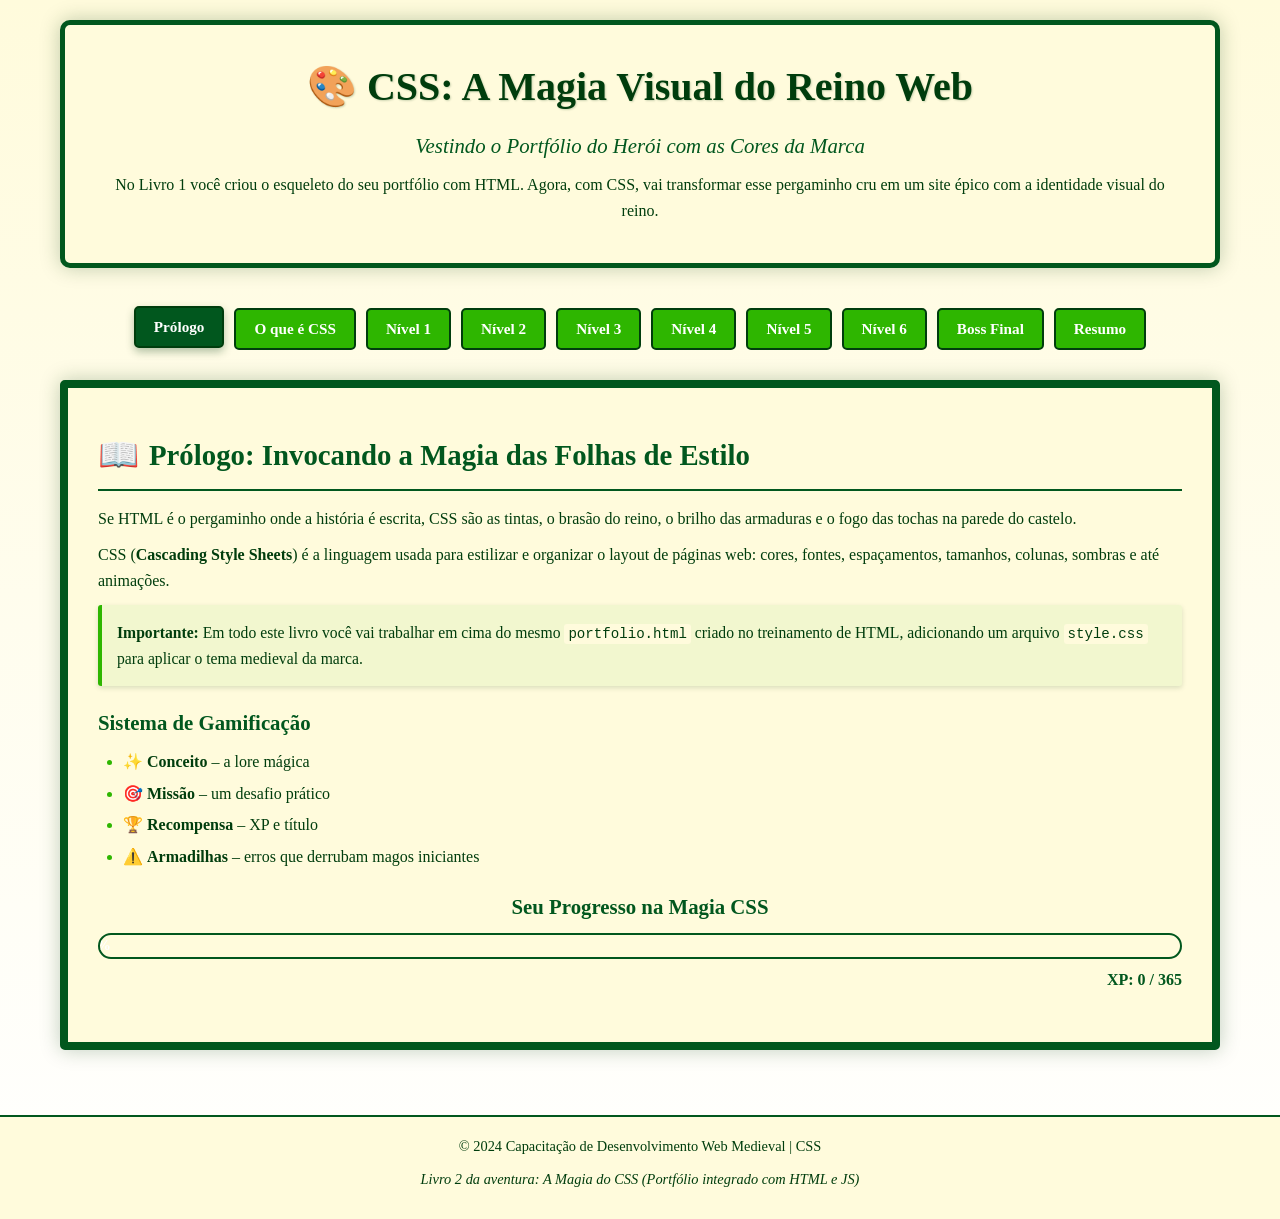
==== capacitação-css.html @ ad90af97 "versão inicial do acampamento" ====
<!DOCTYPE html>
<html lang="pt-BR">
<head>
  <meta charset="UTF-8">
  <meta name="viewport" content="width=device-width, initial-scale=1.0">
  <title>CSS: A Magia Visual do Reino Web</title>
  <style>
    /* PALETA DA MARCA
      Verde principal:      #2EB600
      Verde auxiliar:       #3FCC10
      Verde escuro:         #003D0D
      Verde escuro aux.:    #01571E
      Branco principal:     #FFFBDC
      Branco auxiliar:      #FFFFFF
    */

    * {
      margin: 0;
      padding: 0;
      box-sizing: border-box;
    }

    body {
      background: linear-gradient(to bottom, #FFFBDC, #FFFFFF);
      font-family: 'IM Fell English', serif;
      color: #003D0D;
      line-height: 1.6;
    }

    .reino {
      max-width: 1200px;
      margin: 0 auto;
      padding: 20px;
    }

    header {
      text-align: center;
      margin-bottom: 40px;
      padding: 30px;
      background: #FFFBDC;
      border: 5px solid #01571E;
      box-shadow: 0 0 20px rgba(0, 61, 13, 0.25);
      border-radius: 10px;
    }

    h1 {
      font-size: 2.5em;
      color: #003D0D;
      margin-bottom: 10px;
      text-shadow: 1px 1px 2px rgba(0, 61, 13, 0.2);
    }

    .subtitulo {
      font-size: 1.3em;
      color: #01571E;
      font-style: italic;
    }

    .nav-tabs {
      display: flex;
      gap: 10px;
      margin: 30px 0;
      flex-wrap: wrap;
      justify-content: center;
    }

    .nav-tabs button {
      padding: 10px 18px;
      background: #2EB600;
      color: #FFFFFF;
      border: 2px solid #003D0D;
      border-radius: 5px;
      cursor: pointer;
      font-size: 0.95em;
      font-family: 'Cinzel', serif;
      font-weight: bold;
      transition: all 0.3s;
    }

    .nav-tabs button:hover,
    .nav-tabs button.active {
      background: #01571E;
      transform: translateY(-2px);
      box-shadow: 0 4px 8px rgba(0, 61, 13, 0.3);
    }

    .nivel {
      display: none;
      background: #FFFBDC;
      padding: 30px;
      margin: 20px 0;
      border: 8px solid #01571E;
      box-shadow: 0 0 20px rgba(0, 61, 13, 0.25);
      border-radius: 5px;
      animation: fadeIn 0.4s ease-in;
    }

    .nivel.active {
      display: block;
    }

    @keyframes fadeIn {
      from { opacity: 0; transform: translateY(20px); }
      to { opacity: 1; transform: translateY(0); }
    }

    h2 {
      font-size: 1.8em;
      color: #01571E;
      margin: 10px 0 15px;
      border-bottom: 2px solid #01571E;
      padding-bottom: 8px;
      display: flex;
      align-items: center;
      gap: 10px;
    }

    h3 {
      font-size: 1.3em;
      color: #01571E;
      margin: 20px 0 10px;
    }

    h4 {
      font-size: 1.1em;
      margin: 12px 0 6px;
      color: #003D0D;
    }

    p {
      margin-bottom: 10px;
      font-size: 1em;
    }

    ul, ol {
      margin-left: 25px;
      margin-bottom: 15px;
    }

    li {
      margin-bottom: 6px;
    }

    ul li::marker {
      color: #2EB600;
    }

    ol li::marker {
      color: #2EB600;
      font-weight: bold;
    }

    .card {
      background: #FFFFFF;
      border-left: 4px solid #01571E;
      padding: 15px;
      margin: 12px 0;
      border-radius: 3px;
      box-shadow: 0 2px 5px rgba(0, 61, 13, 0.15);
      font-size: 0.98em;
    }

    .conceito   { border-left-color: #2EB600; background: rgba(46, 182, 0, 0.06); }
    .desafio    { border-left-color: #3FCC10; background: rgba(63, 204, 16, 0.07); }
    .recompensa { border-left-color: #01571E; background: rgba(1, 87, 30, 0.06); }
    .armadilha  { border-left-color: #003D0D; background: rgba(0, 61, 13, 0.06); }

    pre {
      background: #FFFBDC;
      padding: 12px;
      border-left: 4px solid #01571E;
      margin: 12px 0;
      overflow-x: auto;
      border-radius: 3px;
      font-family: "Courier New", monospace;
      font-size: 0.9em;
      color: #003D0D;
    }

    code {
      background: #FFFBDC;
      padding: 2px 4px;
      border-radius: 3px;
      font-family: "Courier New", monospace;
      font-size: 0.9em;
      color: #003D0D;
    }

    table {
      width: 100%;
      border-collapse: collapse;
      margin: 15px 0;
      font-size: 0.95em;
    }

    th, td {
      border: 1px solid #01571E;
      padding: 8px 10px;
      text-align: left;
    }

    th {
      background: #01571E;
      color: #FFFBDC;
    }

    tr:nth-child(even) {
      background: rgba(46, 182, 0, 0.06);
    }

    .progress-section {
      margin: 20px 0;
      text-align: center;
    }

    .progress-bar {
      width: 100%;
      height: 26px;
      background: #FFFBDC;
      border: 2px solid #01571E;
      border-radius: 13px;
      overflow: hidden;
      margin: 8px 0;
    }

    .progress-fill {
      height: 100%;
      background: linear-gradient(to right, #2EB600, #3FCC10);
      width: 0%;
      display: flex;
      align-items: center;
      justify-content: center;
      color: #FFFFFF;
      font-weight: bold;
      font-size: 0.9em;
      transition: width 0.3s;
    }

    .xp-counter {
      text-align: right;
      font-size: 1em;
      color: #01571E;
      font-weight: bold;
      margin-top: 5px;
    }

    footer {
      text-align: center;
      padding: 18px;
      margin-top: 25px;
      border-top: 2px solid #01571E;
      color: #003D0D;
      font-size: 0.9em;
      background: #FFFBDC;
    }

    .emoji { font-size: 1.15em; }

    @media (max-width: 768px) {
      .nav-tabs { flex-direction: column; }
      .nav-tabs button { width: 100%; }
      h1 { font-size: 2em; }
      h2 { font-size: 1.4em; }
      .nivel { padding: 20px; }
      pre { font-size: 0.8em; }
    }

    @import url('https://fonts.googleapis.com/css2?family=Cinzel:wght@400;700&family=IM+Fell+English&display=swap');
  </style>
</head>
<body>
  <div class="reino">
    <header>
      <h1>🎨 CSS: A Magia Visual do Reino Web</h1>
      <p class="subtitulo">Vestindo o Portfólio do Herói com as Cores da Marca</p>
      <p style="margin-top:10px;">
        No Livro 1 você criou o esqueleto do seu portfólio com HTML. Agora, com CSS, 
        vai transformar esse pergaminho cru em um site épico com a identidade visual do reino.
      </p>
    </header>

    <div class="nav-tabs">
      <button class="nav-btn active" data-target="intro">Prólogo</button>
      <button class="nav-btn" data-target="conceito">O que é CSS</button>
      <button class="nav-btn" data-target="nivel1">Nível 1</button>
      <button class="nav-btn" data-target="nivel2">Nível 2</button>
      <button class="nav-btn" data-target="nivel3">Nível 3</button>
      <button class="nav-btn" data-target="nivel4">Nível 4</button>
      <button class="nav-btn" data-target="nivel5">Nível 5</button>
      <button class="nav-btn" data-target="nivel6">Nível 6</button>
      <button class="nav-btn" data-target="boss">Boss Final</button>
      <button class="nav-btn" data-target="resumo">Resumo</button>
    </div>

    <!-- INTRO -->
    <div class="nivel active" id="intro">
      <h2><span class="emoji">📖</span>Prólogo: Invocando a Magia das Folhas de Estilo</h2>
      <p>
        Se HTML é o pergaminho onde a história é escrita, CSS são as tintas, o brasão do reino, 
        o brilho das armaduras e o fogo das tochas na parede do castelo.
      </p>
      <p>
        CSS (<strong>Cascading Style Sheets</strong>) é a linguagem usada para estilizar e organizar o 
        layout de páginas web: cores, fontes, espaçamentos, tamanhos, colunas, sombras e até animações.
      </p>

      <div class="card conceito">
        <strong>Importante:</strong> Em todo este livro você vai trabalhar em cima do mesmo 
        <code>portfolio.html</code> criado no treinamento de HTML, adicionando um arquivo <code>style.css</code> 
        para aplicar o tema medieval da marca.
      </div>

      <h3>Sistema de Gamificação</h3>
      <ul>
        <li>✨ <strong>Conceito</strong> – a lore mágica</li>
        <li>🎯 <strong>Missão</strong> – um desafio prático</li>
        <li>🏆 <strong>Recompensa</strong> – XP e título</li>
        <li>⚠️ <strong>Armadilhas</strong> – erros que derrubam magos iniciantes</li>
      </ul>

      <div class="progress-section">
        <h3>Seu Progresso na Magia CSS</h3>
        <div class="progress-bar">
          <div class="progress-fill" id="progressBar">0%</div>
        </div>
        <div class="xp-counter">XP: <span id="xpCounter">0</span> / 365</div>
      </div>
    </div>

    <!-- O QUE É CSS -->
    <div class="nivel" id="conceito">
      <h2><span class="emoji">💡</span>O que é CSS e como funciona</h2>

      <div class="card conceito">
        <h4>CSS em uma frase</h4>
        <p>
          CSS é uma linguagem que diz ao navegador <strong>como</strong> mostrar o HTML: 
          quais cores usar, qual fonte, qual tamanho, quanto espaço entre elementos e como posicionar tudo na tela.
        </p>
      </div>

      <h3>A Tríade do Reino Web</h3>
      <table>
        <tr>
          <th>Magia</th>
          <th>Função</th>
          <th>Analogia</th>
        </tr>
        <tr>
          <td>HTML</td>
          <td>Estrutura e conteúdo</td>
          <td>Esqueleto do herói</td>
        </tr>
        <tr>
          <td>CSS</td>
          <td>Aparência e layout</td>
          <td>Armadura, roupas e símbolos</td>
        </tr>
        <tr>
          <td>JavaScript</td>
          <td>Comportamento e lógica</td>
          <td>Poderes mágicos e habilidades</td>
        </tr>
      </table>

      <div class="card desafio">
        <h4>🎯 Missão Rápida</h4>
        <ol>
          <li>Abra seu <code>portfolio.html</code> no navegador.</li>
          <li>Use <code>F12</code> e vá na aba “Elements” / “Inspecionar”.</li>
          <li>Observe o painel “Styles” e veja que, por enquanto, quase não há regras CSS suas.</li>
        </ol>
      </div>

      <div class="card recompensa">
        <strong>🏆 Recompensa:</strong> +20 XP de Sabedoria Estilística.
      </div>
    </div>

    <!-- NÍVEL 1 -->
    <div class="nivel" id="nivel1">
      <h2><span class="emoji">🪄</span>Nível 1: Invocando CSS (inline, interno e externo)</h2>

      <div class="card conceito">
        <h4>Três formas de lançar magia CSS</h4>
        <p><strong>Inline:</strong> direto na tag HTML (útil para testes, ruim para projetos grandes).</p>
        <pre>&lt;p style="color: #2EB600; font-size: 20px;"&gt;
  Texto em verde
&lt;/p&gt;</pre>

        <p><strong>CSS interno:</strong> dentro da tag <code>&lt;style&gt;</code> no <code>&lt;head&gt;</code>.</p>
        <pre>&lt;head&gt;
  &lt;style&gt;
    p {
      color: #01571E;
    }
  &lt;/style&gt;
&lt;/head&gt;</pre>

        <p><strong>CSS externo (forma ideal):</strong> arquivo separado <code>style.css</code>.</p>
        <pre>&lt;head&gt;
  &lt;link rel="stylesheet" href="style.css"&gt;
&lt;/head&gt;</pre>
        <pre>/* style.css */
body {
  background-color: #FFFBDC;
  font-family: Arial, sans-serif;
}</pre>
      </div>

      <div class="card desafio">
        <h4>🎯 Missão: Ligando o Portfólio ao CSS</h4>
        <ol>
          <li>Na mesma pasta do <code>portfolio.html</code>, crie um arquivo <code>style.css</code>.</li>
          <li>No <code>&lt;head&gt;</code> do <code>portfolio.html</code>, adicione:
            <pre>&lt;link rel="stylesheet" href="style.css"&gt;</pre>
          </li>
          <li>No <code>style.css</code>, defina:
            <ul>
              <li>Cor de fundo do <code>body</code> usando a paleta da marca.</li>
              <li>Fonte padrão do site.</li>
              <li>Uma cor para o <code>&lt;header&gt;</code> e o <code>&lt;footer&gt;</code>.</li>
            </ul>
          </li>
        </ol>
      </div>

      <div class="card armadilha">
        <h4>⚠️ Armadilhas Comuns</h4>
        <ul>
          <li>Salvar como <code>style.css.txt</code> em vez de <code>.css</code>.</li>
          <li>Errar o caminho em <code>href</code> do <code>&lt;link&gt;</code>.</li>
          <li>Esquecer chaves <code>{}</code> ou ponto-e-vírgula <code>;</code>.</li>
        </ul>
      </div>

      <div class="card recompensa">
        <strong>🏆 Recompensa:</strong> +30 XP de Conjuração de Estilo.
      </div>
    </div>

    <!-- NÍVEL 2 -->
    <div class="nivel" id="nivel2">
      <h2><span class="emoji">🎯</span>Nível 2: Seletores e Especificidade</h2>

      <div class="card conceito">
        <h4>Selecionando alvos para sua magia</h4>
        <p>Para aplicar CSS, é preciso <strong>selecionar</strong> os elementos HTML corretos.</p>
        <pre>/* Seletor por tag */
p {
  color: #003D0D;
}

/* Seletor por classe */
.card-projeto {
  background-color: #FFFFFF;
  border: 1px solid #01571E;
}

/* Seletor por id */
#painel-heroi {
  border: 2px dashed #2EB600;
}</pre>
        <p>Use <code>class</code> para estilos que se repetem e <code>id</code> para algo único na página.</p>
      </div>

      <h3>Combinando seletores</h3>
      <pre>/* Links dentro do nav do portfólio */
nav a {
  color: #01571E;
  text-decoration: none;
}</pre>

      <div class="card desafio">
        <h4>🎯 Missão: Destacando Seções do Portfólio</h4>
        <ol>
          <li>No <code>portfolio.html</code>, garanta que seções tenham ids: <code>#sobre</code>, <code>#projetos</code>, <code>#contato</code>, <code>#painel-heroi</code>.</li>
          <li>No <code>style.css</code>, crie estilos para cada seção (fundos levemente diferentes, espaçamento, etc.).</li>
          <li>Crie uma classe <code>.botao-primario</code> para estilizar botões com as cores da marca e aplique ao botão do formulário.</li>
        </ol>
      </div>

      <div class="card recompensa">
        <strong>🏆 Recompensa:</strong> +40 XP de Mira Seletora.
      </div>
    </div>

    <!-- NÍVEL 3 -->
    <div class="nivel" id="nivel3">
      <h2><span class="emoji">🎨</span>Nível 3: Cores, Fontes e Texto</h2>

      <div class="card conceito">
        <h4>Cores – tingindo o portfólio</h4>
        <p>Você pode usar nomes, <code>rgb()</code>, <code>hex</code> ou <code>hsl()</code>.</p>
        <pre>body {
  background-color: #FFFBDC;
  color: #003D0D;
}

header, footer {
  background-color: #01571E;
  color: #FFFBDC;
}

a {
  color: #2EB600;
}</pre>
      </div>

      <div class="card conceito">
        <h4>Fontes e tipografia</h4>
        <pre>body {
  font-family: Arial, sans-serif;
  font-size: 16px;
  line-height: 1.5;
}

h1, h2, h3 {
  font-family: 'Cinzel', serif;
}</pre>
        <p>Você pode importar fontes do Google Fonts via <code>&lt;link&gt;</code> ou <code>@import</code>.</p>
      </div>

      <h3>Outras propriedades de texto</h3>
      <pre>#sobre p {
  text-align: justify;
}

#projetos h2 {
  text-transform: uppercase;
  letter-spacing: 1px;
}</pre>

      <div class="card desafio">
        <h4>🎯 Missão: Deixando o Portfólio Legível e Bonito</h4>
        <ol>
          <li>Defina uma fonte agradável para o texto geral e uma mais “medieval” para títulos.</li>
          <li>Use cores da paleta para links e títulos.</li>
          <li>Ajuste <code>line-height</code> para melhorar a leitura do texto “Sobre mim”.</li>
        </ol>
      </div>

      <div class="card recompensa">
        <strong>🏆 Recompensa:</strong> +40 XP de Carisma Visual.
      </div>
    </div>

    <!-- NÍVEL 4 -->
    <div class="nivel" id="nivel4">
      <h2><span class="emoji">🛡️</span>Nível 4: Box Model – a armadura dos elementos</h2>

      <div class="card conceito">
        <h4>Entendendo a caixa</h4>
        <p>
          Todo elemento é uma caixa com conteúdo, padding, borda e margem; isso é o <strong>box model</strong>.
        </p>
        <pre>#sobre, #projetos, #contato, #painel-heroi {
  padding: 20px;
  margin: 20px 0;
  border-radius: 8px;
  background-color: #FFFFFF;
}</pre>
      </div>

      <div class="card conceito">
        <h4>box-sizing: border-box</h4>
        <p>
          Com <code>border-box</code>, largura/altura incluem padding e borda, facilitando layout responsivo.
        </p>
        <pre>* {
  box-sizing: border-box;
}</pre>
      </div>

      <div class="card desafio">
        <h4>🎯 Missão: Emoldurando Seções do Portfólio</h4>
        <ol>
          <li>Use padding para criar “respiro” interno nas seções do portfólio.</li>
          <li>Use margin para separar as seções entre si.</li>
          <li>Adicione borda ou sombra leve em <code>#projetos</code> e <code>#painel-heroi</code> para destaque.</li>
        </ol>
      </div>

      <div class="card recompensa">
        <strong>🏆 Recompensa:</strong> +60 XP de Defesa Layout.
      </div>
    </div>

    <!-- NÍVEL 5 -->
    <div class="nivel" id="nivel5">
      <h2><span class="emoji">📦</span>Nível 5: Display, Layout Básico e Flexbox</h2>

      <div class="card conceito">
        <h4>display e layout básico</h4>
        <pre>header nav ul {
  list-style: none;
  display: flex;
  gap: 16px;
  justify-content: center;
}</pre>
        <p>Use <code>display: flex</code> para organizar itens de navegação e cards de projetos.</p>
      </div>

      <div class="card conceito">
        <h4>Projetos em cards</h4>
        <pre>.lista-projetos {
  display: flex;
  flex-wrap: wrap;
  gap: 16px;
}

.card-projeto {
  flex: 1 1 250px;
  padding: 12px;
  border-radius: 6px;
  border: 1px solid #01571E;
  background-color: #FFFFFF;
}</pre>
      </div>

      <div class="card desafio">
        <h4>🎯 Missão: Layout do Portfólio</h4>
        <ol>
          <li>Transforme a lista de projetos em cards usando flexbox.</li>
          <li>Faça o header com logo/nome e navegação em linha usando flex.</li>
          <li>Garanta que o layout funcione bem em telas médias (tablet).</li>
        </ol>
      </div>

      <div class="card recompensa">
        <strong>🏆 Recompensa:</strong> +70 XP de Arquitetura de Layout.
      </div>
    </div>

    <!-- NÍVEL 6 -->
    <div class="nivel" id="nivel6">
      <h2><span class="emoji">📱</span>Nível 6: Responsividade e Media Queries</h2>

      <div class="card conceito">
        <h4>O que é responsividade?</h4>
        <p>
          Um site responsivo se adapta a diferentes telas (celular, tablet, desktop) usando unidades flexíveis e media queries.
        </p>
      </div>

      <h3>Media queries aplicadas ao portfólio</h3>
      <pre>@media (max-width: 768px) {
  header nav ul {
    flex-direction: column;
  }

  .lista-projetos {
    flex-direction: column;
  }
}</pre>
      <p>
        Isso significa: “se a largura da tela for menor que 768px, reorganize navegação e projetos em coluna”.
      </p>

      <div class="card desafio">
        <h4>🎯 Missão: Portfólio que funciona no celular</h4>
        <ol>
          <li>Adicione uma media query para reorganizar o header e os projetos em coluna no mobile.</li>
          <li>Ajuste fontes e espaçamentos para telas pequenas.</li>
          <li>Teste no celular ou no modo responsivo do DevTools.</li>
        </ol>
      </div>

      <div class="card recompensa">
        <strong>🏆 Recompensa:</strong> +75 XP de Adaptação Móvel.
      </div>
    </div>

    <!-- BOSS FINAL -->
    <div class="nivel" id="boss">
      <h2><span class="emoji">🐉</span>Boss Final: Portfólio do Herói (HTML + CSS)</h2>

      <div class="card conceito">
        <h4>Missão: Vestir o Portfólio do Herói</h4>
        <p>
          Agora você vai transformar o <strong>portfolio.html</strong> criado no Livro 1 
          em um site completo visualmente, usando a paleta da marca e tudo que aprendeu de CSS.
        </p>
      </div>

      <h3>Requisitos mínimos</h3>
      <ul>
        <li>Usar o mesmo <code>portfolio.html</code> da capacitação de HTML (não criar outro arquivo).</li>
        <li>Manter um único <code>style.css</code> bem organizado (por seções ou por tipo de componente).</li>
        <li>Aplicar a paleta da marca em:
          <ul>
            <li>Header, footer e botões principais.</li>
            <li>Links, destaques e cartões de projeto.</li>
          </ul>
        </li>
        <li>Criar layout agradável para:
          <ul>
            <li>Seção “Sobre mim” com imagem e texto lado a lado (em telas maiores).</li>
            <li>Lista de projetos em cards com flexbox.</li>
            <li>Formulário de contato com inputs alinhados.</li>
            <li>“Painel do Herói” com caixa destacada (que será interativa com JS depois).</li>
          </ul>
        </li>
        <li>Tornar o portfólio responsivo em telas pequenas (uma coluna, fontes legíveis).</li>
      </ul>

      <div class="card desafio">
        <h4>🎯 Boss Mission (Livro 2)</h4>
        <ol>
          <li>Refine o layout do <code>portfolio.html</code> até ficar apresentável como seu cartão de visitas.</li>
          <li>Use apenas as cores definidas no manual da marca nesta etapa.</li>
          <li>Garanta que tudo continue legível e utilizável em celular.</li>
          <li>Deixe IDs e classes prontos para o JavaScript (por exemplo <code>#hero-xp</code>, <code>.btn-xp</code>, etc.).</li>
        </ol>
      </div>

      <div class="card recompensa">
        <strong>🏆 Recompensa Final:</strong> +120 XP – Seu portfólio agora tem uma armadura visual completa.
      </div>
    </div>

    <!-- RESUMO -->
    <div class="nivel" id="resumo">
      <h2><span class="emoji">📚</span>Resumo da Jornada CSS</h2>

      <table>
        <tr>
          <th>Nível</th>
          <th>Tema</th>
          <th>XP</th>
        </tr>
        <tr><td>Intro</td><td>Prólogo & Conceito</td><td>20</td></tr>
        <tr><td>1</td><td>Como invocar CSS</td><td>30</td></tr>
        <tr><td>2</td><td>Seletores & Especificidade</td><td>40</td></tr>
        <tr><td>3</td><td>Cores & Tipografia</td><td>40</td></tr>
        <tr><td>4</td><td>Box Model</td><td>60</td></tr>
        <tr><td>5</td><td>Display & Flexbox</td><td>70</td></tr>
        <tr><td>6</td><td>Responsividade</td><td>75</td></tr>
        <tr><td>Boss</td><td>Portfólio do Herói (HTML + CSS)</td><td>120</td></tr>
        <tr style="background:#01571E;color:#FFFBDC;">
          <td><strong>Total</strong></td><td></td><td><strong>365 XP</strong></td>
        </tr>
      </table>

      <h3>Próximos Passos</h3>
      <ul>
        <li>Aprofundar em seletores, unidade e cascata em MDN.</li>
        <li>Estudar layout moderno (flexbox e grid) em web.dev.</li>
        <li>Seguir para o Livro 3 – JavaScript – e dar vida ao portfólio com interatividade.</li>
      </ul>

      <p style="text-align:center;margin-top:20px;">
        Que seus estilos nunca quebrem e seus layouts sejam sempre responsivos.
      </p>
    </div>
  </div>

  <footer>
    <p>&copy; 2024 Capacitação de Desenvolvimento Web Medieval | CSS</p>
    <p><em>Livro 2 da aventura: A Magia do CSS (Portfólio integrado com HTML e JS)</em></p>
  </footer>

  <script>
    const navButtons = document.querySelectorAll('.nav-btn');
    const niveles = document.querySelectorAll('.nivel');
    const xpMap = {
      intro: 0,
      conceito: 20,
      nivel1: 50,
      nivel2: 90,
      nivel3: 130,
      nivel4: 190,
      nivel5: 260,
      nivel6: 335,
      boss: 365,
      resumo: 365
    };

    function updateProgress(xp) {
      const total = 365;
      const progressBar = document.getElementById('progressBar');
      const xpCounter = document.getElementById('xpCounter');
      const perc = Math.round((xp / total) * 100);
      progressBar.style.width = perc + '%';
      progressBar.textContent = perc + '%';
      xpCounter.textContent = xp;
    }

    navButtons.forEach(btn => {
      btn.addEventListener('click', () => {
        const target = btn.getAttribute('data-target');
        navButtons.forEach(b => b.classList.remove('active'));
        niveles.forEach(n => n.classList.remove('active'));
        btn.classList.add('active');
        document.getElementById(target).classList.add('active');
        updateProgress(xpMap[target] || 0);
        window.scrollTo(0, 0);
      });
    });

    updateProgress(0);
  </script>
</body>
</html>
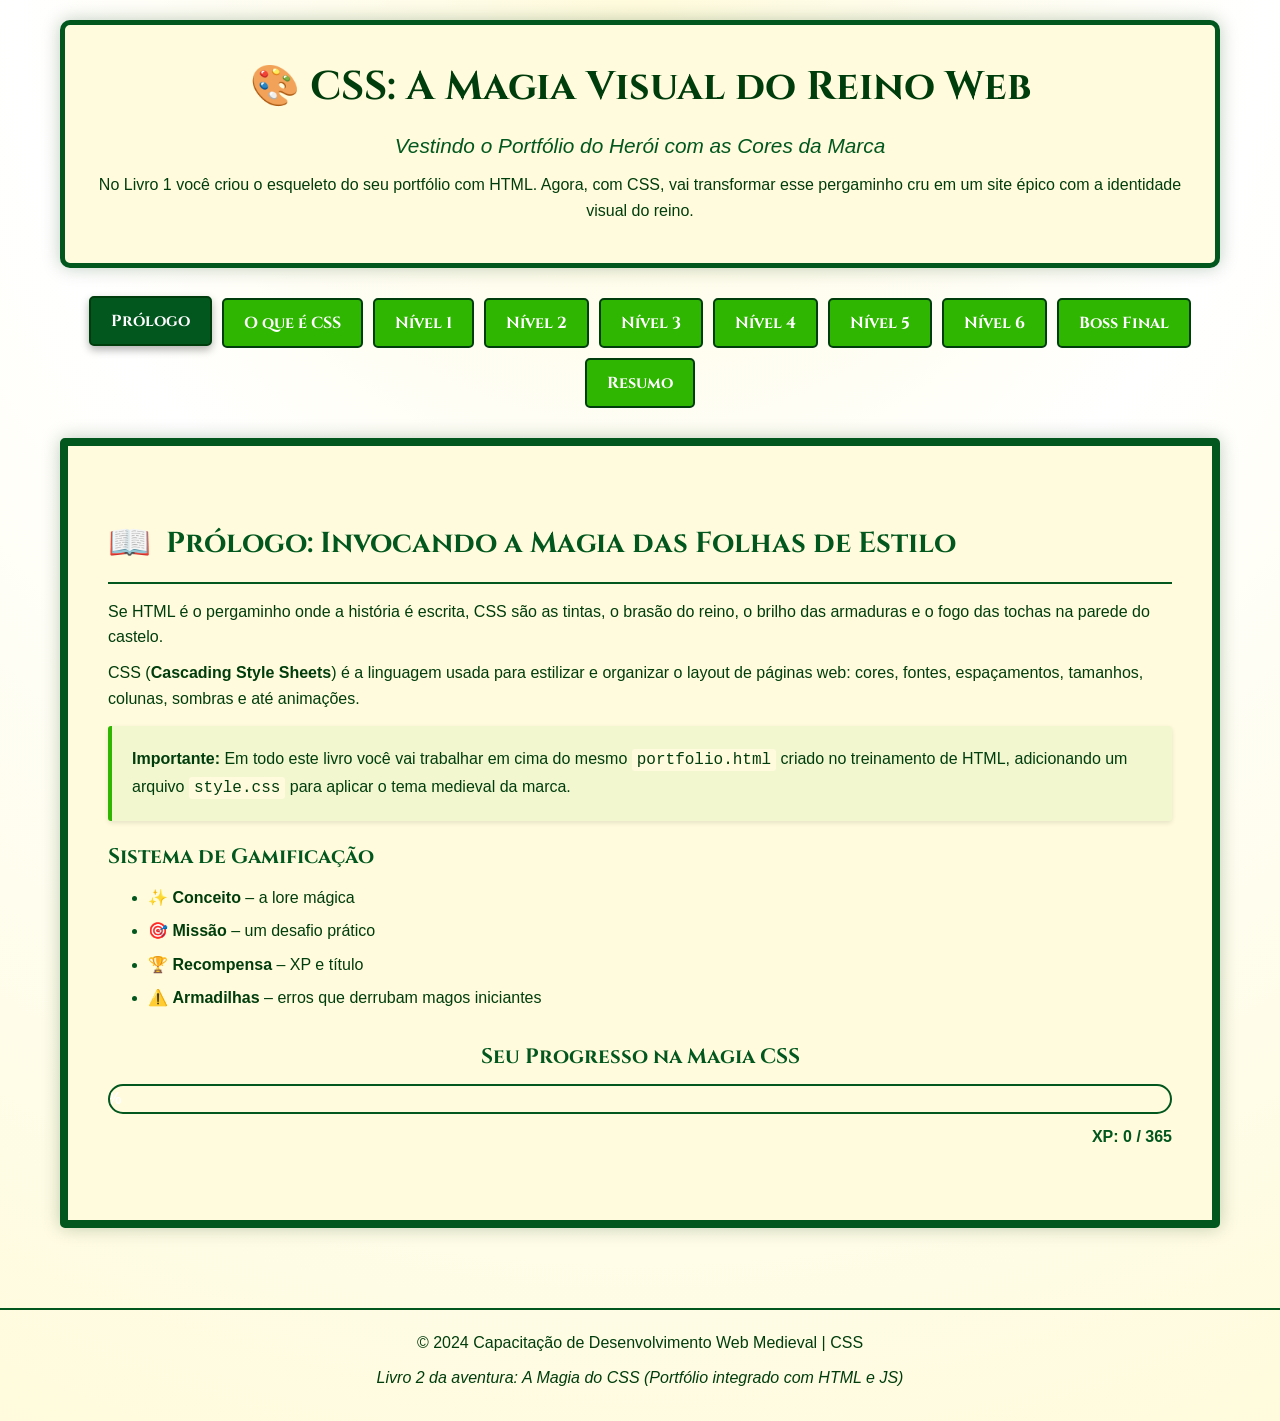
==== commit f64f9ea9: "reestruturados CSS e JS dos arquivos HTML em assets globais" ====
--- a/capacitação-css.html
+++ b/capacitação-css.html
@@ -4,271 +4,9 @@
   <meta charset="UTF-8">
   <meta name="viewport" content="width=device-width, initial-scale=1.0">
   <title>CSS: A Magia Visual do Reino Web</title>
-  <style>
-    /* PALETA DA MARCA
-      Verde principal:      #2EB600
-      Verde auxiliar:       #3FCC10
-      Verde escuro:         #003D0D
-      Verde escuro aux.:    #01571E
-      Branco principal:     #FFFBDC
-      Branco auxiliar:      #FFFFFF
-    */
-
-    * {
-      margin: 0;
-      padding: 0;
-      box-sizing: border-box;
-    }
-
-    body {
-      background: linear-gradient(to bottom, #FFFBDC, #FFFFFF);
-      font-family: 'IM Fell English', serif;
-      color: #003D0D;
-      line-height: 1.6;
-    }
-
-    .reino {
-      max-width: 1200px;
-      margin: 0 auto;
-      padding: 20px;
-    }
-
-    header {
-      text-align: center;
-      margin-bottom: 40px;
-      padding: 30px;
-      background: #FFFBDC;
-      border: 5px solid #01571E;
-      box-shadow: 0 0 20px rgba(0, 61, 13, 0.25);
-      border-radius: 10px;
-    }
-
-    h1 {
-      font-size: 2.5em;
-      color: #003D0D;
-      margin-bottom: 10px;
-      text-shadow: 1px 1px 2px rgba(0, 61, 13, 0.2);
-    }
-
-    .subtitulo {
-      font-size: 1.3em;
-      color: #01571E;
-      font-style: italic;
-    }
-
-    .nav-tabs {
-      display: flex;
-      gap: 10px;
-      margin: 30px 0;
-      flex-wrap: wrap;
-      justify-content: center;
-    }
-
-    .nav-tabs button {
-      padding: 10px 18px;
-      background: #2EB600;
-      color: #FFFFFF;
-      border: 2px solid #003D0D;
-      border-radius: 5px;
-      cursor: pointer;
-      font-size: 0.95em;
-      font-family: 'Cinzel', serif;
-      font-weight: bold;
-      transition: all 0.3s;
-    }
-
-    .nav-tabs button:hover,
-    .nav-tabs button.active {
-      background: #01571E;
-      transform: translateY(-2px);
-      box-shadow: 0 4px 8px rgba(0, 61, 13, 0.3);
-    }
-
-    .nivel {
-      display: none;
-      background: #FFFBDC;
-      padding: 30px;
-      margin: 20px 0;
-      border: 8px solid #01571E;
-      box-shadow: 0 0 20px rgba(0, 61, 13, 0.25);
-      border-radius: 5px;
-      animation: fadeIn 0.4s ease-in;
-    }
-
-    .nivel.active {
-      display: block;
-    }
-
-    @keyframes fadeIn {
-      from { opacity: 0; transform: translateY(20px); }
-      to { opacity: 1; transform: translateY(0); }
-    }
-
-    h2 {
-      font-size: 1.8em;
-      color: #01571E;
-      margin: 10px 0 15px;
-      border-bottom: 2px solid #01571E;
-      padding-bottom: 8px;
-      display: flex;
-      align-items: center;
-      gap: 10px;
-    }
-
-    h3 {
-      font-size: 1.3em;
-      color: #01571E;
-      margin: 20px 0 10px;
-    }
-
-    h4 {
-      font-size: 1.1em;
-      margin: 12px 0 6px;
-      color: #003D0D;
-    }
-
-    p {
-      margin-bottom: 10px;
-      font-size: 1em;
-    }
-
-    ul, ol {
-      margin-left: 25px;
-      margin-bottom: 15px;
-    }
-
-    li {
-      margin-bottom: 6px;
-    }
-
-    ul li::marker {
-      color: #2EB600;
-    }
-
-    ol li::marker {
-      color: #2EB600;
-      font-weight: bold;
-    }
-
-    .card {
-      background: #FFFFFF;
-      border-left: 4px solid #01571E;
-      padding: 15px;
-      margin: 12px 0;
-      border-radius: 3px;
-      box-shadow: 0 2px 5px rgba(0, 61, 13, 0.15);
-      font-size: 0.98em;
-    }
-
-    .conceito   { border-left-color: #2EB600; background: rgba(46, 182, 0, 0.06); }
-    .desafio    { border-left-color: #3FCC10; background: rgba(63, 204, 16, 0.07); }
-    .recompensa { border-left-color: #01571E; background: rgba(1, 87, 30, 0.06); }
-    .armadilha  { border-left-color: #003D0D; background: rgba(0, 61, 13, 0.06); }
-
-    pre {
-      background: #FFFBDC;
-      padding: 12px;
-      border-left: 4px solid #01571E;
-      margin: 12px 0;
-      overflow-x: auto;
-      border-radius: 3px;
-      font-family: "Courier New", monospace;
-      font-size: 0.9em;
-      color: #003D0D;
-    }
-
-    code {
-      background: #FFFBDC;
-      padding: 2px 4px;
-      border-radius: 3px;
-      font-family: "Courier New", monospace;
-      font-size: 0.9em;
-      color: #003D0D;
-    }
-
-    table {
-      width: 100%;
-      border-collapse: collapse;
-      margin: 15px 0;
-      font-size: 0.95em;
-    }
-
-    th, td {
-      border: 1px solid #01571E;
-      padding: 8px 10px;
-      text-align: left;
-    }
-
-    th {
-      background: #01571E;
-      color: #FFFBDC;
-    }
-
-    tr:nth-child(even) {
-      background: rgba(46, 182, 0, 0.06);
-    }
-
-    .progress-section {
-      margin: 20px 0;
-      text-align: center;
-    }
-
-    .progress-bar {
-      width: 100%;
-      height: 26px;
-      background: #FFFBDC;
-      border: 2px solid #01571E;
-      border-radius: 13px;
-      overflow: hidden;
-      margin: 8px 0;
-    }
-
-    .progress-fill {
-      height: 100%;
-      background: linear-gradient(to right, #2EB600, #3FCC10);
-      width: 0%;
-      display: flex;
-      align-items: center;
-      justify-content: center;
-      color: #FFFFFF;
-      font-weight: bold;
-      font-size: 0.9em;
-      transition: width 0.3s;
-    }
-
-    .xp-counter {
-      text-align: right;
-      font-size: 1em;
-      color: #01571E;
-      font-weight: bold;
-      margin-top: 5px;
-    }
-
-    footer {
-      text-align: center;
-      padding: 18px;
-      margin-top: 25px;
-      border-top: 2px solid #01571E;
-      color: #003D0D;
-      font-size: 0.9em;
-      background: #FFFBDC;
-    }
-
-    .emoji { font-size: 1.15em; }
-
-    @media (max-width: 768px) {
-      .nav-tabs { flex-direction: column; }
-      .nav-tabs button { width: 100%; }
-      h1 { font-size: 2em; }
-      h2 { font-size: 1.4em; }
-      .nivel { padding: 20px; }
-      pre { font-size: 0.8em; }
-    }
-
-    @import url('https://fonts.googleapis.com/css2?family=Cinzel:wght@400;700&family=IM+Fell+English&display=swap');
-  </style>
+  <link rel="stylesheet" href="assets/css/style.css">
 </head>
-<body>
+<body class="tema-orcestra">
   <div class="reino">
     <header>
       <h1>🎨 CSS: A Magia Visual do Reino Web</h1>
@@ -280,16 +18,16 @@
     </header>
 
     <div class="nav-tabs">
-      <button class="nav-btn active" data-target="intro">Prólogo</button>
-      <button class="nav-btn" data-target="conceito">O que é CSS</button>
-      <button class="nav-btn" data-target="nivel1">Nível 1</button>
-      <button class="nav-btn" data-target="nivel2">Nível 2</button>
-      <button class="nav-btn" data-target="nivel3">Nível 3</button>
-      <button class="nav-btn" data-target="nivel4">Nível 4</button>
-      <button class="nav-btn" data-target="nivel5">Nível 5</button>
-      <button class="nav-btn" data-target="nivel6">Nível 6</button>
-      <button class="nav-btn" data-target="boss">Boss Final</button>
-      <button class="nav-btn" data-target="resumo">Resumo</button>
+      <button class="nav-btn active" data-target="intro" data-xp="0">Prólogo</button>
+      <button class="nav-btn" data-target="conceito" data-xp="20">O que é CSS</button>
+      <button class="nav-btn" data-target="nivel1" data-xp="50">Nível 1</button>
+      <button class="nav-btn" data-target="nivel2" data-xp="90">Nível 2</button>
+      <button class="nav-btn" data-target="nivel3" data-xp="130">Nível 3</button>
+      <button class="nav-btn" data-target="nivel4" data-xp="190">Nível 4</button>
+      <button class="nav-btn" data-target="nivel5" data-xp="260">Nível 5</button>
+      <button class="nav-btn" data-target="nivel6" data-xp="335">Nível 6</button>
+      <button class="nav-btn" data-target="boss" data-xp="365">Boss Final</button>
+      <button class="nav-btn" data-target="resumo" data-xp="365">Resumo</button>
     </div>
 
     <!-- INTRO -->
@@ -319,6 +57,7 @@
       </ul>
 
       <div class="progress-section">
+        <input type="hidden" id="xpMaximo" value="365">
         <h3>Seu Progresso na Magia CSS</h3>
         <div class="progress-bar">
           <div class="progress-fill" id="progressBar">0%</div>
@@ -737,7 +476,7 @@
         <tr><td>5</td><td>Display & Flexbox</td><td>70</td></tr>
         <tr><td>6</td><td>Responsividade</td><td>75</td></tr>
         <tr><td>Boss</td><td>Portfólio do Herói (HTML + CSS)</td><td>120</td></tr>
-        <tr style="background:#01571E;color:#FFFBDC;">
+        <tr style="background:var(--cor-borda-container);color:var(--bg-container);">
           <td><strong>Total</strong></td><td></td><td><strong>365 XP</strong></td>
         </tr>
       </table>
@@ -759,46 +498,6 @@
     <p>&copy; 2024 Capacitação de Desenvolvimento Web Medieval | CSS</p>
     <p><em>Livro 2 da aventura: A Magia do CSS (Portfólio integrado com HTML e JS)</em></p>
   </footer>
-
-  <script>
-    const navButtons = document.querySelectorAll('.nav-btn');
-    const niveles = document.querySelectorAll('.nivel');
-    const xpMap = {
-      intro: 0,
-      conceito: 20,
-      nivel1: 50,
-      nivel2: 90,
-      nivel3: 130,
-      nivel4: 190,
-      nivel5: 260,
-      nivel6: 335,
-      boss: 365,
-      resumo: 365
-    };
-
-    function updateProgress(xp) {
-      const total = 365;
-      const progressBar = document.getElementById('progressBar');
-      const xpCounter = document.getElementById('xpCounter');
-      const perc = Math.round((xp / total) * 100);
-      progressBar.style.width = perc + '%';
-      progressBar.textContent = perc + '%';
-      xpCounter.textContent = xp;
-    }
-
-    navButtons.forEach(btn => {
-      btn.addEventListener('click', () => {
-        const target = btn.getAttribute('data-target');
-        navButtons.forEach(b => b.classList.remove('active'));
-        niveles.forEach(n => n.classList.remove('active'));
-        btn.classList.add('active');
-        document.getElementById(target).classList.add('active');
-        updateProgress(xpMap[target] || 0);
-        window.scrollTo(0, 0);
-      });
-    });
-
-    updateProgress(0);
-  </script>
+  <script src="assets/js/script.js"></script>
 </body>
 </html>
--- a/assets/css/style.css
+++ b/assets/css/style.css
@@ -0,0 +1,342 @@
+@import url('https://fonts.googleapis.com/css2?family=Cinzel:wght@400;700&family=IM+Fell+English&display=swap');
+
+* { 
+  margin: 0; 
+  padding: 0; 
+  box-sizing: border-box; 
+}
+
+:root {
+  --bg-body: linear-gradient(to bottom, #f4e8c1, #d9c2a6);
+  --bg-container: url('https://www.transparenttextures.com/patterns/old-paper.png'), #f5e9d4;
+  --cor-borda-container: #8b5e3c;
+  --sombra-container: 0 0 20px rgba(0, 0, 0, 0.3);
+  --cor-texto-principal: #4a3728;
+  --cor-texto-titulo: #3c2f2f;
+  --cor-destaque: #5c4033;
+  --bg-botao: #8b5e3c;
+  --bg-botao-hover: #3c2f2f;
+  --cor-texto-botao: #f5e9d4;
+  --borda-botao: #3c2f2f;
+  --bg-codigo: #d9c2a6;
+  --bg-card: #f5e9d4;
+  --cor-tr-even: rgba(139, 94, 60, 0.1);
+  --bg-progress: linear-gradient(to right, #8b5e3c, #5c4033);
+  --border-card-conceito: #2196F3;
+  --bg-card-conceito: rgba(33, 150, 243, 0.05);
+  --border-card-desafio: #FF9800;
+  --bg-card-desafio: rgba(255, 152, 0, 0.05);
+  --border-card-recompensa: #4CAF50;
+  --bg-card-recompensa: rgba(76, 175, 80, 0.05);
+  --border-card-armadilha: #F44336;
+  --bg-card-armadilha: rgba(244, 67, 54, 0.05);
+}
+
+body.tema-orcestra {
+  --bg-body: radial-gradient(circle at top, #FFFBDC 0, #FFFFFF 40%, #FFFBDC 100%);
+  --bg-container: #FFFBDC;
+  --cor-borda-container: #01571E;
+  --sombra-container: 0 0 18px rgba(0, 61, 13, 0.25);
+  --cor-texto-principal: #003D0D;
+  --cor-texto-titulo: #003D0D;
+  --cor-destaque: #01571E;
+  --bg-botao: #2EB600;
+  --bg-botao-hover: #01571E;
+  --cor-texto-botao: #FFFFFF;
+  --borda-botao: #003D0D;
+  --bg-codigo: #FFFBDC;
+  --bg-card: #FFFFFF;
+  --cor-tr-even: rgba(46, 182, 0, 0.06);
+  --bg-progress: linear-gradient(to right, #2EB600, #3FCC10);
+  --border-card-conceito: #2EB600;
+  --bg-card-conceito: rgba(46, 182, 0, 0.06);
+  --border-card-desafio: #3FCC10;
+  --bg-card-desafio: rgba(63, 204, 16, 0.07);
+  --border-card-recompensa: #01571E;
+  --bg-card-recompensa: rgba(1, 87, 30, 0.06);
+  --border-card-armadilha: #003D0D;
+  --bg-card-armadilha: rgba(0, 61, 13, 0.06);
+}
+
+body { 
+  background: var(--bg-body); 
+  font-family: Arial, sans-serif; 
+  color: var(--cor-texto-principal); 
+  line-height: 1.6; 
+}
+
+.reino, .parchment { 
+  max-width: 1200px; 
+  margin: 0 auto; 
+  padding: 20px; 
+}
+
+.parchment { 
+  background: var(--bg-container); 
+  width: 90%; 
+  max-width: 800px; 
+  margin: 20px auto; 
+  padding: 40px; 
+  border: 10px solid var(--cor-borda-container); 
+  box-shadow: var(--sombra-container); 
+  position: relative; 
+  animation: fadeIn 2s ease-in; 
+}
+
+header { 
+  text-align: center; 
+  margin-bottom: 30px; 
+  padding: 30px; 
+  background: var(--bg-container); 
+  border: 5px solid var(--cor-borda-container); 
+  box-shadow: var(--sombra-container); 
+  border-radius: 10px; 
+  position: relative; 
+}
+
+h1 { 
+  font-size: 2.5em; 
+  color: var(--cor-texto-titulo); 
+  margin-bottom: 10px; 
+  font-family: 'Cinzel', serif;
+}
+
+h2 { 
+  font-size: 1.8em; 
+  color: var(--cor-destaque); 
+  margin: 30px 0 15px; 
+  border-bottom: 2px solid var(--cor-borda-container); 
+  padding-bottom: 10px; 
+  display: flex; 
+  align-items: center; 
+  gap: 10px; 
+  font-family: 'Cinzel', serif;
+}
+
+h3 { 
+  font-size: 1.3em; 
+  color: var(--cor-destaque); 
+  margin: 20px 0 10px; 
+  font-family: 'Cinzel', serif;
+}
+
+h4 { 
+  font-size: 1.1em; 
+  color: var(--cor-texto-principal); 
+  margin: 12px 0 6px; 
+}
+
+p { 
+  margin-bottom: 10px; 
+  font-size: 1em; 
+}
+
+.subtitulo { 
+  font-size: 1.3em; 
+  color: var(--cor-destaque); 
+  font-style: italic; 
+}
+
+.nav-tabs { 
+  display: flex; 
+  gap: 10px; 
+  margin: 30px 0; 
+  flex-wrap: wrap; 
+  justify-content: center; 
+}
+
+.nav-tabs button { 
+  padding: 12px 20px; 
+  background: var(--bg-botao); 
+  color: var(--cor-texto-botao); 
+  border: 2px solid var(--borda-botao); 
+  border-radius: 5px; 
+  cursor: pointer; 
+  font-size: 1em; 
+  font-family: 'Cinzel', serif; 
+  font-weight: bold; 
+  transition: all 0.3s; 
+}
+
+.nav-tabs button:hover, 
+.nav-tabs button.active { 
+  background: var(--bg-botao-hover); 
+  transform: translateY(-2px); 
+  box-shadow: 0 4px 8px rgba(0,0,0,0.3); 
+}
+
+.nivel { 
+  display: none; 
+  background: var(--bg-container); 
+  padding: 40px; 
+  margin: 20px 0; 
+  border: 8px solid var(--cor-borda-container); 
+  box-shadow: var(--sombra-container); 
+  border-radius: 5px; 
+  animation: fadeIn 0.5s ease-in; 
+}
+
+.nivel.active { 
+  display: block; 
+}
+
+@keyframes fadeIn { 
+  from { opacity: 0; transform: translateY(20px); } 
+  to { opacity: 1; transform: translateY(0); } 
+}
+
+.card { 
+  background: var(--bg-card); 
+  border-left: 4px solid var(--cor-borda-container); 
+  padding: 20px; 
+  margin: 15px 0; 
+  border-radius: 3px; 
+  box-shadow: 0 2px 5px rgba(0,0,0,0.1); 
+}
+
+.conceito { 
+  border-left-color: var(--border-card-conceito); 
+  background: var(--bg-card-conceito); 
+}
+
+.desafio { 
+  border-left-color: var(--border-card-desafio); 
+  background: var(--bg-card-desafio); 
+}
+
+.recompensa { 
+  border-left-color: var(--border-card-recompensa); 
+  background: var(--bg-card-recompensa); 
+}
+
+.armadilha { 
+  border-left-color: var(--border-card-armadilha); 
+  background: var(--bg-card-armadilha); 
+}
+
+pre, code { 
+  background: var(--bg-codigo); 
+  font-family: 'Courier New', monospace; 
+  color: var(--cor-texto-principal); 
+}
+
+pre { 
+  padding: 15px; 
+  border-left: 4px solid var(--cor-borda-container); 
+  margin: 15px 0; 
+  overflow-x: auto; 
+  border-radius: 3px; 
+}
+
+code { 
+  padding: 2px 5px; 
+  border-radius: 3px; 
+}
+
+table { 
+  width: 100%; 
+  border-collapse: collapse; 
+  margin: 15px 0; 
+}
+
+th, td { 
+  padding: 12px; 
+  border: 1px solid var(--cor-borda-container); 
+  text-align: left; 
+}
+
+th { 
+  background: var(--cor-borda-container); 
+  color: var(--bg-container); 
+}
+
+tr:nth-child(even) { 
+  background: var(--cor-tr-even); 
+}
+
+.progress-section { 
+  margin: 30px 0; 
+  text-align: center; 
+}
+
+.progress-bar { 
+  width: 100%; 
+  height: 30px; 
+  background: var(--bg-codigo); 
+  border: 2px solid var(--cor-borda-container); 
+  border-radius: 15px; 
+  overflow: hidden; 
+  margin: 10px 0; 
+}
+
+.progress-fill { 
+  height: 100%; 
+  background: var(--bg-progress); 
+  width: 0%; 
+  display: flex; 
+  align-items: center; 
+  justify-content: center; 
+  color: #fff; 
+  font-weight: bold; 
+  transition: width 0.3s; 
+}
+
+.xp-counter { 
+  text-align: right; 
+  font-weight: bold; 
+  color: var(--cor-borda-container); 
+}
+
+ul, ol { 
+  margin-left: 40px; 
+  margin-bottom: 15px; 
+}
+
+li { 
+  margin-bottom: 8px; 
+}
+
+ul li::marker, ol li::marker { 
+  color: var(--cor-borda-container); 
+  font-weight: bold; 
+}
+
+footer { 
+  text-align: center; 
+  padding: 20px; 
+  margin-top: 40px; 
+  border-top: 2px solid var(--cor-borda-container); 
+}
+
+.emoji { 
+  font-size: 1.2em; 
+  margin-right: 5px; 
+}
+
+a { 
+  color: var(--cor-borda-container); 
+  text-decoration: none; 
+  font-weight: bold; 
+}
+
+a:hover { 
+  text-decoration: underline; 
+}
+
+.highlight { 
+  background: linear-gradient(120deg, rgba(255, 193, 7, 0.3), rgba(255, 193, 7, 0.1)); 
+  padding: 2px 5px; 
+  border-radius: 3px; 
+}
+
+@media (max-width: 768px) { 
+  .nav-tabs { 
+    flex-direction: column; 
+  } 
+  .nav-tabs button { 
+    width: 100%; 
+  } 
+  .nivel { 
+    padding: 20px; 
+  } 
+}
